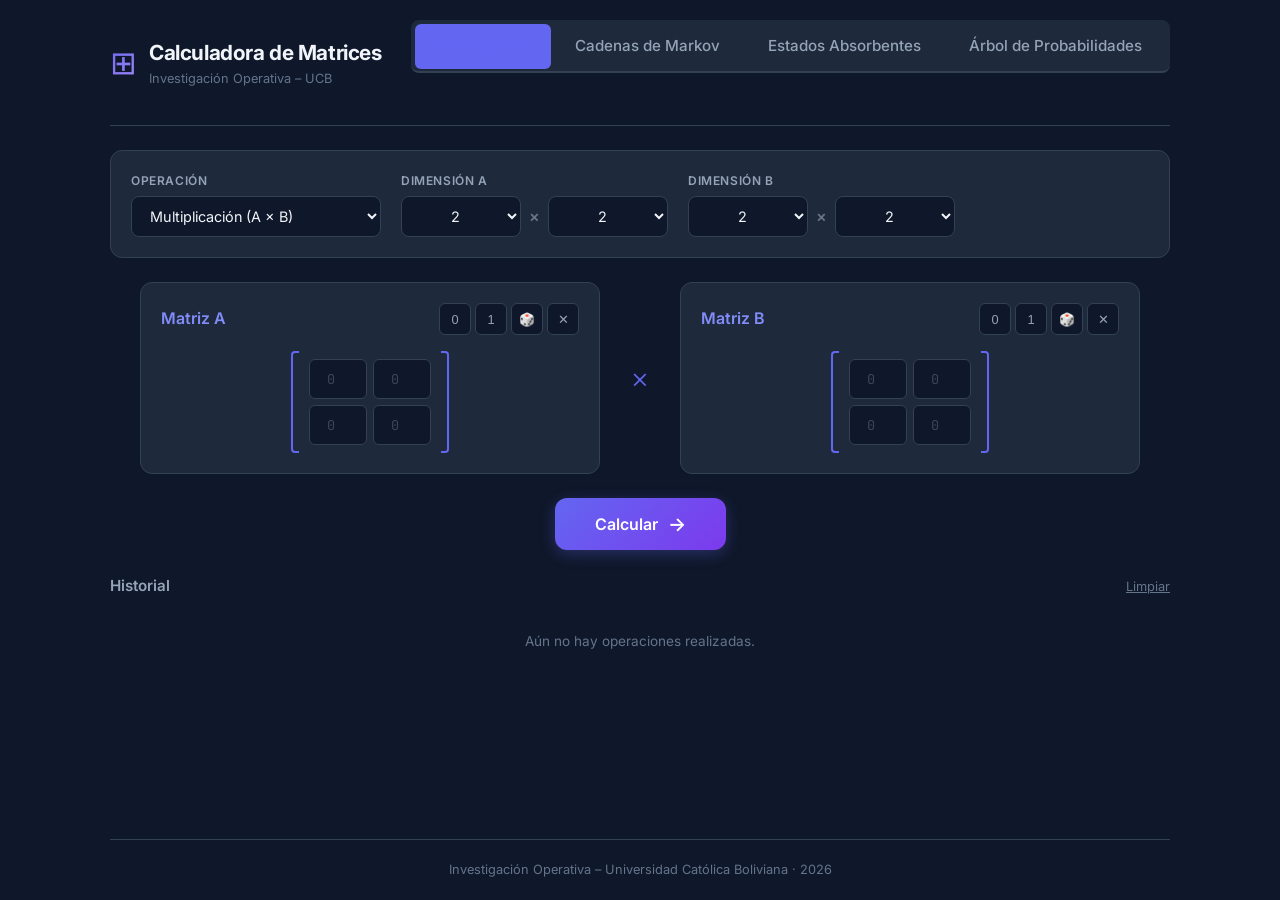
==== frontend/markov.html @ 58895362 "Add queue management and Markov chain visualization features" ====
<!DOCTYPE html>
<html lang="es">
<head>
    <meta charset="UTF-8">
    <meta name="viewport" content="width=device-width, initial-scale=1.0">
    <title>Calculadora de Matrices & Markov – Investigación Operativa</title>
    <link rel="stylesheet" href="css/styles.css">
    <link rel="preconnect" href="https://fonts.googleapis.com">
    <link href="https://fonts.googleapis.com/css2?family=Inter:wght@300;400;500;600;700&family=JetBrains+Mono:wght@400;500&display=swap" rel="stylesheet">
</head>
<body>
    <div class="app-container">
        <!-- Header -->
        <header class="app-header">
            <div class="header-content">
                <div class="logo">
                    <span class="logo-icon">⊞</span>
                    <div>
                        <h1>Calculadora de Matrices</h1>
                        <p class="subtitle">Investigación Operativa – UCB</p>
                    </div>
                </div>
                <nav class="nav-tabs">
                    <button class="nav-tab active" data-tab="calculator">Calculadora</button>
                    <button class="nav-tab" data-tab="markov">Cadenas de Markov</button>
                    <button class="nav-tab" data-tab="absorbing">Estados Absorbentes</button>
                    <button class="nav-tab" data-tab="tree">Árbol de Probabilidades</button>
                </nav>
            </div>
        </header>

        <main class="main-content">

            <!-- ═══════════ TAB 1: CALCULADORA DE MATRICES ═══════════ -->
            <div id="tab-calculator" class="tab-content active">

                <section class="config-panel">
                    <div class="config-row">
                        <div class="config-group">
                            <label for="operation-select">Operación</label>
                            <select id="operation-select">
                                <optgroup label="Dos matrices">
                                    <option value="add">Suma (A + B)</option>
                                    <option value="subtract">Resta (A − B)</option>
                                    <option value="multiply" selected>Multiplicación (A × B)</option>
                                </optgroup>
                                <optgroup label="Una matriz">
                                    <option value="transpose">Transpuesta (Aᵀ)</option>
                                    <option value="determinant">Determinante (det A)</option>
                                    <option value="inverse">Inversa (A⁻¹)</option>
                                    <option value="trace">Traza (tr A)</option>
                                    <option value="rank">Rango</option>
                                    <option value="rref">Forma Escalonada (RREF)</option>
                                    <option value="cofactor">Matriz de Cofactores</option>
                                    <option value="adjugate">Matriz Adjunta</option>
                                    <option value="eigenvalues">Valores Propios (2×2)</option>
                                </optgroup>
                                <optgroup label="Especiales">
                                    <option value="scalar_multiply">Escalar × Matriz (k·A)</option>
                                    <option value="power">Potencia (Aⁿ)</option>
                                    <option value="identity">Identidad (Iₙ)</option>
                                </optgroup>
                            </select>
                        </div>
                        <div class="config-group" id="dims-a-group">
                            <label>Dimensión A</label>
                            <div class="dim-inputs">
                                <select id="rows-a">
                                    <option value="2" selected>2</option><option value="3">3</option>
                                    <option value="4">4</option><option value="5">5</option>
                                </select>
                                <span class="dim-x">×</span>
                                <select id="cols-a">
                                    <option value="2" selected>2</option><option value="3">3</option>
                                    <option value="4">4</option><option value="5">5</option>
                                </select>
                            </div>
                        </div>
                        <div class="config-group" id="dims-b-group">
                            <label>Dimensión B</label>
                            <div class="dim-inputs">
                                <select id="rows-b">
                                    <option value="2" selected>2</option><option value="3">3</option>
                                    <option value="4">4</option><option value="5">5</option>
                                </select>
                                <span class="dim-x">×</span>
                                <select id="cols-b">
                                    <option value="2" selected>2</option><option value="3">3</option>
                                    <option value="4">4</option><option value="5">5</option>
                                </select>
                            </div>
                        </div>
                        <div class="config-group hidden" id="scalar-group">
                            <label for="scalar-input">Escalar (k)</label>
                            <input type="number" id="scalar-input" value="2" step="any">
                        </div>
                        <div class="config-group hidden" id="exponent-group">
                            <label for="exponent-input">Exponente (n)</label>
                            <input type="number" id="exponent-input" value="2" min="0" max="20" step="1">
                        </div>
                        <div class="config-group hidden" id="identity-group">
                            <label for="identity-size">Tamaño (n)</label>
                            <select id="identity-size">
                                <option value="2">2</option><option value="3" selected>3</option>
                                <option value="4">4</option><option value="5">5</option>
                            </select>
                        </div>
                    </div>
                </section>

                <section class="matrices-area">
                    <div class="matrices-row">
                        <div class="matrix-card" id="matrix-a-card">
                            <div class="matrix-header">
                                <h3>Matriz A</h3>
                                <div class="matrix-actions">
                                    <button class="btn-icon" title="Ceros" onclick="MatrixUI.fillZeros('a')">0</button>
                                    <button class="btn-icon" title="Unos" onclick="MatrixUI.fillOnes('a')">1</button>
                                    <button class="btn-icon" title="Aleatorio" onclick="MatrixUI.fillRandom('a')">🎲</button>
                                    <button class="btn-icon" title="Limpiar" onclick="MatrixUI.clear('a')">✕</button>
                                </div>
                            </div>
                            <div class="matrix-bracket">
                                <div class="bracket-left"></div>
                                <div class="matrix-grid" id="matrix-a-grid"></div>
                                <div class="bracket-right"></div>
                            </div>
                        </div>
                        <div class="operator-symbol" id="operator-symbol">×</div>
                        <div class="matrix-card" id="matrix-b-card">
                            <div class="matrix-header">
                                <h3>Matriz B</h3>
                                <div class="matrix-actions">
                                    <button class="btn-icon" title="Ceros" onclick="MatrixUI.fillZeros('b')">0</button>
                                    <button class="btn-icon" title="Unos" onclick="MatrixUI.fillOnes('b')">1</button>
                                    <button class="btn-icon" title="Aleatorio" onclick="MatrixUI.fillRandom('b')">🎲</button>
                                    <button class="btn-icon" title="Limpiar" onclick="MatrixUI.clear('b')">✕</button>
                                </div>
                            </div>
                            <div class="matrix-bracket">
                                <div class="bracket-left"></div>
                                <div class="matrix-grid" id="matrix-b-grid"></div>
                                <div class="bracket-right"></div>
                            </div>
                        </div>
                    </div>
                    <div class="calculate-row">
                        <button class="btn-calculate" id="btn-calculate" onclick="App.calculate()">
                            <span class="btn-text">Calcular</span>
                            <span class="btn-icon-arrow">→</span>
                        </button>
                    </div>
                </section>

                <section class="result-section hidden" id="result-section">
                    <div class="result-card">
                        <div class="result-header">
                            <h3 id="result-title">Resultado</h3>
                            <button class="btn-icon" title="Copiar" onclick="App.copyResult()">📋</button>
                        </div>
                        <div id="result-content"></div>
                    </div>
                </section>

                <section class="history-section">
                    <div class="history-header">
                        <h3>Historial</h3>
                        <button class="btn-link" onclick="App.clearHistory()">Limpiar</button>
                    </div>
                    <div id="history-list" class="history-list">
                        <p class="history-empty">Aún no hay operaciones realizadas.</p>
                    </div>
                </section>
            </div>

            <!-- ═══════════ TAB 2: CADENAS DE MARKOV ═══════════ -->
            <div id="tab-markov" class="tab-content">

                <!-- Configuración -->
                <section class="config-panel">
                    <div class="config-row">
                        <div class="config-group">
                            <label for="markov-size">Número de estados</label>
                            <select id="markov-size">
                                <option value="2" selected>2</option>
                                <option value="3">3</option>
                                <option value="4">4</option>
                                <option value="5">5</option>
                            </select>
                        </div>
                        <div class="config-group">
                            <label for="markov-steps">Pasos (n) para Chapman-Kolmogorov</label>
                            <input type="number" id="markov-steps" value="3" min="1" max="200" step="1">
                        </div>
                    </div>
                </section>

                <!-- Nombres de estados -->
                <section class="config-panel" style="margin-top:-12px">
                    <div class="config-row">
                        <div class="config-group" style="flex:1">
                            <label>Nombres de estados (opcional)</label>
                            <div id="markov-state-names" class="state-names-row"></div>
                        </div>
                    </div>
                </section>

                <!-- Matriz P y vector π(0) -->
                <section class="matrices-area">
                    <div class="matrices-row">
                        <div class="matrix-card">
                            <div class="matrix-header">
                                <h3>Matriz de Transición P</h3>
                                <div class="matrix-actions">
                                    <button class="btn-icon" title="Cargar ejemplo" onclick="MarkovApp.loadExample()">📖</button>
                                    <button class="btn-icon" title="Limpiar" onclick="MatrixUI.clear('p')">✕</button>
                                </div>
                            </div>
                            <p class="matrix-hint">Cada fila debe sumar 1.0</p>
                            <div class="matrix-bracket">
                                <div class="bracket-left"></div>
                                <div class="matrix-grid" id="matrix-p-grid"></div>
                                <div class="bracket-right"></div>
                            </div>
                            <div id="markov-row-sums" class="row-sums"></div>
                        </div>

                        <div class="matrix-card markov-pi-card">
                            <div class="matrix-header">
                                <h3>Vector inicial π(0)</h3>
                                <div class="matrix-actions">
                                    <button class="btn-icon" title="Limpiar" onclick="MarkovApp.clearPi0()">✕</button>
                                </div>
                            </div>
                            <p class="matrix-hint">Puede ser distribución (suma=1) o cantidades (ej: 200,100,50)</p>
                            <div id="markov-pi0-grid" class="markov-pi0-grid"></div>
                        </div>
                    </div>

                    <!-- Botones de acción -->
                    <div class="markov-actions">
                        <button class="btn-calculate btn-markov" id="btn-markov-full" onclick="MarkovApp.runFullAnalysis()">
                            <span class="btn-text">Análisis Completo</span>
                            <span class="btn-icon-arrow">→</span>
                        </button>
                        <div class="markov-individual-btns">
                            <button class="btn-secondary" onclick="MarkovApp.run('chapman_kolmogorov')">
                                Chapman-Kolmogorov π(n)
                            </button>
                            <button class="btn-secondary" onclick="MarkovApp.run('steady_state')">
                                Estado Estacionario π
                            </button>
                            <button class="btn-secondary" onclick="MarkovApp.run('mean_first_passage')">
                                Primer Pasaje M
                            </button>
                        </div>
                    </div>
                </section>

                <!-- Resultados Markov -->
                <section class="result-section hidden" id="markov-result-section">
                    <div id="markov-results-container"></div>
                </section>
            </div>

            <!-- ═══════════ TAB 3: CADENAS ABSORBENTES ═══════════ -->
            <div id="tab-absorbing" class="tab-content">

                <!-- Configuración -->
                <section class="config-panel">
                    <div class="config-row">
                        <div class="config-group">
                            <label for="abs-size">Número de estados</label>
                            <select id="abs-size">
                                <option value="3" selected>3</option>
                                <option value="4">4</option>
                                <option value="5">5</option>
                                <option value="6">6</option>
                                <option value="7">7</option>
                            </select>
                        </div>
                    </div>
                </section>

                <!-- Nombres de estados -->
                <section class="config-panel" style="margin-top:-12px">
                    <div class="config-row">
                        <div class="config-group" style="flex:1">
                            <label>Nombres de estados (opcional)</label>
                            <div id="abs-state-names" class="state-names-row"></div>
                        </div>
                    </div>
                </section>

                <!-- Casillas para marcar estados absorbentes -->
                <section class="config-panel" style="margin-top:-12px">
                    <div class="config-row">
                        <div class="config-group" style="flex:1">
                            <label>Marcar estados absorbentes <span style="color:var(--text-muted);font-weight:400">(auto-detectados si P[i][i]=1)</span></label>
                            <div id="abs-checkboxes" class="abs-checkboxes-row"></div>
                        </div>
                    </div>
                </section>

                <!-- Matriz P -->
                <section class="matrices-area">
                    <div class="matrices-row">
                        <div class="matrix-card">
                            <div class="matrix-header">
                                <h3>Matriz de Transición P</h3>
                                <div class="matrix-actions">
                                    <button class="btn-icon" title="Cargar ejemplo" onclick="AbsorbingApp.loadExample()">📖</button>
                                    <button class="btn-icon" title="Limpiar" onclick="MatrixUI.clear('abs')">✕</button>
                                </div>
                            </div>
                            <p class="matrix-hint">Cada fila debe sumar 1. Los estados absorbentes tienen P[i][i]=1</p>
                            <div class="matrix-bracket">
                                <div class="bracket-left"></div>
                                <div class="matrix-grid" id="matrix-abs-grid"></div>
                                <div class="bracket-right"></div>
                            </div>
                            <div id="abs-row-sums" class="row-sums"></div>
                        </div>
                    </div>

                    <!-- Vector b opcional -->
                    <div class="matrices-row" style="margin-top:1rem">
                        <div class="matrix-card markov-pi-card">
                            <div class="matrix-header">
                                <h3>Vector b (distribución sobre transitorios) <span style="color:var(--text-muted);font-weight:400">— opcional</span></h3>
                                <div class="matrix-actions">
                                    <button class="btn-icon" title="Limpiar" onclick="AbsorbingApp.clearVectorB()">✕</button>
                                </div>
                            </div>
                            <p class="matrix-hint">Cantidad inicial en cada estado transitorio. Dejar vacío si no aplica.</p>
                            <div id="abs-vector-b" class="markov-pi0-grid"></div>
                        </div>
                    </div>

                    <!-- Botones de acción -->
                    <div class="markov-actions">
                        <button class="btn-calculate btn-markov" id="btn-abs-analyze" onclick="AbsorbingApp.runAnalysis()">
                            <span class="btn-text">Analizar Cadena Absorbente</span>
                            <span class="btn-icon-arrow">→</span>
                        </button>
                    </div>
                </section>

                <!-- Resultados Absorbente -->
                <section class="result-section hidden" id="abs-result-section">
                    <div id="abs-results-container"></div>
                </section>
            </div>

            <!-- ═══════════ TAB 4: ÁRBOL DE PROBABILIDADES ═══════════ -->
            <div id="tab-tree" class="tab-content">

                <!-- Configuración -->
                <section class="config-panel">
                    <div class="config-row">
                        <div class="config-group">
                            <label for="tree-size">Número de estados</label>
                            <select id="tree-size">
                                <option value="2" selected>2</option>
                                <option value="3">3</option>
                                <option value="4">4</option>
                                <option value="5">5</option>
                            </select>
                        </div>
                        <div class="config-group">
                            <label for="tree-initial">Estado inicial</label>
                            <select id="tree-initial">
                                <option value="0">Estado 1</option>
                            </select>
                        </div>
                        <div class="config-group">
                            <label for="tree-steps">Pasos (niveles)</label>
                            <select id="tree-steps">
                                <option value="1">1</option>
                                <option value="2">2</option>
                                <option value="3" selected>3</option>
                                <option value="4">4</option>
                                <option value="5">5</option>
                            </select>
                        </div>
                        <div class="config-group">
                            <label for="tree-prune">Umbral de poda</label>
                            <input type="number" id="tree-prune" value="0.01" min="0" max="0.5" step="0.01"
                                   title="Ramas con probabilidad acumulada menor a este valor se eliminan">
                        </div>
                    </div>
                </section>

                <!-- Nombres de estados -->
                <section class="config-panel" style="margin-top:-12px">
                    <div class="config-row">
                        <div class="config-group" style="flex:1">
                            <label>Nombres de estados (opcional)</label>
                            <div id="tree-state-names" class="state-names-row"></div>
                        </div>
                    </div>
                </section>

                <!-- Matriz P -->
                <section class="matrices-area">
                    <div class="matrices-row">
                        <div class="matrix-card">
                            <div class="matrix-header">
                                <h3>Matriz de Transición P</h3>
                                <div class="matrix-actions">
                                    <button class="btn-icon" title="Cargar ejemplo" onclick="TreeApp.loadExample()">📖</button>
                                    <button class="btn-icon" title="Limpiar" onclick="MatrixUI.clear('tree')">✕</button>
                                </div>
                            </div>
                            <p class="matrix-hint">Cada fila debe sumar 1.0</p>
                            <div class="matrix-bracket">
                                <div class="bracket-left"></div>
                                <div class="matrix-grid" id="matrix-tree-grid"></div>
                                <div class="bracket-right"></div>
                            </div>
                            <div id="tree-row-sums" class="row-sums"></div>
                        </div>
                    </div>

                    <!-- Botones de acción -->
                    <div class="markov-actions">
                        <button class="btn-calculate btn-markov" id="btn-tree-generate" onclick="TreeApp.generate()">
                            <span class="btn-text">Generar Árbol</span>
                            <span class="btn-icon-arrow">🌳</span>
                        </button>
                    </div>
                </section>

                <!-- Resultado: Árbol SVG -->
                <section class="result-section hidden" id="tree-result-section">
                    <div class="result-card tree-result-card">
                        <div class="result-header">
                            <h3 id="tree-result-title">Árbol de Probabilidades</h3>
                            <div class="tree-controls">
                                <button class="btn-icon" title="Zoom +" onclick="TreeApp.zoomIn()">🔍+</button>
                                <button class="btn-icon" title="Zoom −" onclick="TreeApp.zoomOut()">🔍−</button>
                                <button class="btn-icon" title="Ajustar" onclick="TreeApp.fitToView()">⊡</button>
                            </div>
                        </div>
                        <div class="tree-info" id="tree-info"></div>
                        <div class="tree-svg-wrapper" id="tree-svg-wrapper">
                            <svg id="tree-svg" xmlns="http://www.w3.org/2000/svg"></svg>
                        </div>
                    </div>
                    <!-- Tabla resumen de probabilidades por paso -->
                    <div class="result-card" id="tree-summary-card" style="margin-top:1rem"></div>
                </section>
            </div>

        </main>

        <footer class="app-footer">
            <p>Investigación Operativa – Universidad Católica Boliviana · 2026</p>
        </footer>
    </div>

    <script src="js/matrix.js"></script>
    <script src="js/app.js"></script>
    <script src="js/markov.js"></script>
    <script src="js/absorbing.js"></script>
    <script src="js/tree.js"></script>
</body>
</html>
---- frontend/css/styles.css ----
/* ══════════════════════════════════════════════════════════════
   Calculadora de Matrices – Estilos
   Investigación Operativa – UCB
   ══════════════════════════════════════════════════════════════ */

:root {
    --bg-primary: #0f172a;
    --bg-secondary: #1e293b;
    --bg-card: #1e293b;
    --bg-input: #0f172a;
    --border: #334155;
    --border-focus: #6366f1;
    --text-primary: #f1f5f9;
    --text-secondary: #94a3b8;
    --text-muted: #64748b;
    --accent: #6366f1;
    --accent-hover: #818cf8;
    --accent-glow: rgba(99, 102, 241, 0.3);
    --success: #22c55e;
    --error: #ef4444;
    --warning: #f59e0b;
    --radius: 12px;
    --radius-sm: 8px;
    --shadow: 0 4px 6px -1px rgba(0, 0, 0, 0.3);
    --font-main: 'Inter', -apple-system, sans-serif;
    --font-mono: 'JetBrains Mono', 'Fira Code', monospace;
}

* {
    margin: 0;
    padding: 0;
    box-sizing: border-box;
}

body {
    font-family: var(--font-main);
    background: var(--bg-primary);
    color: var(--text-primary);
    min-height: 100vh;
    line-height: 1.6;
}

/* ── App Container ── */
.app-container {
    max-width: 1100px;
    margin: 0 auto;
    padding: 0 20px;
    min-height: 100vh;
    display: flex;
    flex-direction: column;
}

/* ── Header ── */
.app-header {
    padding: 20px 0;
    border-bottom: 1px solid var(--border);
    margin-bottom: 24px;
}

.header-content {
    display: flex;
    align-items: center;
    justify-content: space-between;
    flex-wrap: wrap;
    gap: 16px;
}

.logo {
    display: flex;
    align-items: center;
    gap: 12px;
}

.logo-icon {
    font-size: 2rem;
    background: linear-gradient(135deg, var(--accent), #a78bfa);
    -webkit-background-clip: text;
    -webkit-text-fill-color: transparent;
    background-clip: text;
}

.logo h1 {
    font-size: 1.3rem;
    font-weight: 700;
    letter-spacing: -0.02em;
}

.logo .subtitle {
    font-size: 0.8rem;
    color: var(--text-muted);
    font-weight: 400;
}

.nav-tabs {
    display: flex;
    gap: 4px;
    background: var(--bg-secondary);
    border-radius: var(--radius-sm);
    padding: 4px;
}

.nav-tab {
    padding: 8px 20px;
    border: none;
    background: transparent;
    color: var(--text-secondary);
    font-family: var(--font-main);
    font-size: 0.85rem;
    font-weight: 500;
    border-radius: 6px;
    cursor: pointer;
    transition: all 0.2s;
}

.nav-tab.active {
    background: var(--accent);
    color: white;
}

.nav-tab:disabled {
    opacity: 0.4;
    cursor: not-allowed;
}

/* ── Config Panel ── */
.config-panel {
    background: var(--bg-card);
    border: 1px solid var(--border);
    border-radius: var(--radius);
    padding: 20px;
    margin-bottom: 24px;
}

.config-row {
    display: flex;
    align-items: flex-end;
    gap: 20px;
    flex-wrap: wrap;
}

.config-group {
    display: flex;
    flex-direction: column;
    gap: 6px;
}

.config-group label {
    font-size: 0.75rem;
    font-weight: 600;
    color: var(--text-secondary);
    text-transform: uppercase;
    letter-spacing: 0.05em;
}

.config-group select,
.config-group input {
    padding: 10px 14px;
    background: var(--bg-input);
    border: 1px solid var(--border);
    border-radius: var(--radius-sm);
    color: var(--text-primary);
    font-family: var(--font-main);
    font-size: 0.9rem;
    outline: none;
    transition: border-color 0.2s;
    min-width: 120px;
}

.config-group select:focus,
.config-group input:focus {
    border-color: var(--border-focus);
    box-shadow: 0 0 0 3px var(--accent-glow);
}

#operation-select {
    min-width: 250px;
}

.dim-inputs {
    display: flex;
    align-items: center;
    gap: 8px;
}

.dim-inputs select {
    min-width: 60px;
    text-align: center;
}

.dim-x {
    color: var(--text-muted);
    font-weight: 600;
}

.hidden {
    display: none !important;
}

/* ── Matrices Area ── */
.matrices-area {
    margin-bottom: 24px;
}

.matrices-row {
    display: flex;
    align-items: center;
    justify-content: center;
    gap: 20px;
    flex-wrap: wrap;
}

.matrix-card {
    background: var(--bg-card);
    border: 1px solid var(--border);
    border-radius: var(--radius);
    padding: 20px;
    flex: 1;
    min-width: 280px;
    max-width: 460px;
}

.matrix-header {
    display: flex;
    align-items: center;
    justify-content: space-between;
    margin-bottom: 16px;
}

.matrix-header h3 {
    font-size: 1rem;
    font-weight: 600;
    color: var(--accent-hover);
}

.matrix-actions {
    display: flex;
    gap: 4px;
}

.btn-icon {
    width: 32px;
    height: 32px;
    display: flex;
    align-items: center;
    justify-content: center;
    border: 1px solid var(--border);
    background: var(--bg-input);
    color: var(--text-secondary);
    border-radius: 6px;
    cursor: pointer;
    font-size: 0.8rem;
    transition: all 0.2s;
}

.btn-icon:hover {
    border-color: var(--accent);
    color: var(--text-primary);
    background: var(--bg-secondary);
}

/* ── Matrix Brackets ── */
.matrix-bracket {
    display: flex;
    align-items: stretch;
    gap: 6px;
    justify-content: center;
}

.bracket-left,
.bracket-right {
    width: 8px;
    min-height: 40px;
    border: 2px solid var(--accent);
    border-radius: 4px;
}

.bracket-left {
    border-right: none;
    border-radius: 4px 0 0 4px;
}

.bracket-right {
    border-left: none;
    border-radius: 0 4px 4px 0;
}

/* ── Matrix Grid ── */
.matrix-grid {
    display: inline-grid;
    gap: 6px;
    padding: 8px 4px;
}

.matrix-grid input {
    width: 64px;
    height: 40px;
    text-align: center;
    border: 1px solid var(--border);
    background: var(--bg-input);
    color: var(--text-primary);
    font-family: var(--font-mono);
    font-size: 0.9rem;
    border-radius: 6px;
    outline: none;
    transition: all 0.2s;
}

.matrix-grid input:focus {
    border-color: var(--border-focus);
    box-shadow: 0 0 0 3px var(--accent-glow);
}

.matrix-grid input::placeholder {
    color: var(--text-muted);
    opacity: 0.5;
}

/* ── Operator Symbol ── */
.operator-symbol {
    font-size: 1.8rem;
    font-weight: 300;
    color: var(--accent);
    min-width: 40px;
    text-align: center;
    flex-shrink: 0;
}

/* ── Calculate Button ── */
.calculate-row {
    display: flex;
    justify-content: center;
    margin-top: 24px;
}

.btn-calculate {
    display: flex;
    align-items: center;
    gap: 10px;
    padding: 14px 40px;
    background: linear-gradient(135deg, var(--accent), #7c3aed);
    color: white;
    border: none;
    border-radius: var(--radius);
    font-family: var(--font-main);
    font-size: 1rem;
    font-weight: 600;
    cursor: pointer;
    transition: all 0.3s;
    box-shadow: 0 4px 15px var(--accent-glow);
}

.btn-calculate:hover {
    transform: translateY(-2px);
    box-shadow: 0 6px 20px var(--accent-glow);
}

.btn-calculate:active {
    transform: translateY(0);
}

.btn-calculate .btn-icon-arrow {
    font-size: 1.2rem;
    transition: transform 0.2s;
}

.btn-calculate:hover .btn-icon-arrow {
    transform: translateX(4px);
}

/* ── Result Section ── */
.result-section {
    margin-bottom: 24px;
    animation: slideIn 0.3s ease-out;
}

@keyframes slideIn {
    from {
        opacity: 0;
        transform: translateY(-10px);
    }
    to {
        opacity: 1;
        transform: translateY(0);
    }
}

.result-card {
    background: var(--bg-card);
    border: 1px solid var(--success);
    border-radius: var(--radius);
    padding: 20px;
    box-shadow: 0 0 20px rgba(34, 197, 94, 0.1);
}

.result-card.error {
    border-color: var(--error);
    box-shadow: 0 0 20px rgba(239, 68, 68, 0.1);
}

.result-header {
    display: flex;
    align-items: center;
    justify-content: space-between;
    margin-bottom: 16px;
}

.result-header h3 {
    font-size: 1rem;
    font-weight: 600;
    color: var(--success);
}

.result-card.error .result-header h3 {
    color: var(--error);
}

/* ── Result Matrix Display ── */
.result-matrix {
    display: flex;
    align-items: stretch;
    gap: 6px;
    justify-content: center;
}

.result-grid {
    display: inline-grid;
    gap: 4px;
    padding: 8px 4px;
}

.result-grid .cell {
    width: 72px;
    height: 38px;
    display: flex;
    align-items: center;
    justify-content: center;
    font-family: var(--font-mono);
    font-size: 0.9rem;
    color: var(--text-primary);
    background: var(--bg-input);
    border-radius: 6px;
    border: 1px solid var(--border);
}

.result-scalar {
    text-align: center;
    font-family: var(--font-mono);
    font-size: 2rem;
    font-weight: 600;
    color: var(--accent-hover);
    padding: 20px;
}

.result-eigenvalues {
    text-align: center;
    font-family: var(--font-mono);
    font-size: 1.1rem;
    color: var(--text-primary);
    padding: 12px;
    line-height: 2;
}

.result-eigenvalues .eigen-label {
    color: var(--text-muted);
    font-size: 0.85rem;
}

/* ── Error Message ── */
.error-message {
    text-align: center;
    color: var(--error);
    font-size: 0.95rem;
    padding: 12px;
}

/* ── History ── */
.history-section {
    margin-bottom: 40px;
}

.history-header {
    display: flex;
    align-items: center;
    justify-content: space-between;
    margin-bottom: 12px;
}

.history-header h3 {
    font-size: 0.95rem;
    font-weight: 600;
    color: var(--text-secondary);
}

.btn-link {
    background: none;
    border: none;
    color: var(--text-muted);
    font-family: var(--font-main);
    font-size: 0.8rem;
    cursor: pointer;
    text-decoration: underline;
    transition: color 0.2s;
}

.btn-link:hover {
    color: var(--accent);
}

.history-list {
    display: flex;
    flex-direction: column;
    gap: 8px;
}

.history-empty {
    text-align: center;
    color: var(--text-muted);
    font-size: 0.85rem;
    padding: 20px;
}

.history-item {
    display: flex;
    align-items: center;
    justify-content: space-between;
    padding: 12px 16px;
    background: var(--bg-card);
    border: 1px solid var(--border);
    border-radius: var(--radius-sm);
    font-size: 0.85rem;
    cursor: pointer;
    transition: all 0.2s;
}

.history-item:hover {
    border-color: var(--accent);
    background: rgba(99, 102, 241, 0.05);
}

.history-op {
    font-weight: 600;
    color: var(--accent-hover);
    min-width: 160px;
}

.history-dims {
    color: var(--text-muted);
    font-family: var(--font-mono);
    font-size: 0.8rem;
}

.history-time {
    color: var(--text-muted);
    font-size: 0.75rem;
}

/* ── Footer ── */
.app-footer {
    margin-top: auto;
    padding: 20px 0;
    border-top: 1px solid var(--border);
    text-align: center;
}

.app-footer p {
    font-size: 0.8rem;
    color: var(--text-muted);
}

/* ── Responsive ── */
@media (max-width: 768px) {
    .header-content {
        flex-direction: column;
        align-items: flex-start;
    }

    .config-row {
        flex-direction: column;
    }

    .config-group select,
    .config-group input,
    #operation-select {
        min-width: 100%;
    }

    .matrices-row {
        flex-direction: column;
    }

    .matrix-card {
        max-width: 100%;
    }

    .operator-symbol {
        transform: rotate(90deg);
    }

    .matrix-grid input {
        width: 52px;
        height: 36px;
        font-size: 0.8rem;
    }

    .result-grid .cell {
        width: 60px;
        height: 34px;
        font-size: 0.8rem;
    }
}

/* ── Loading state ── */
.btn-calculate.loading {
    pointer-events: none;
    opacity: 0.7;
}

.btn-calculate.loading .btn-text::after {
    content: '...';
    animation: dots 1s steps(3) infinite;
}

@keyframes dots {
    0% { content: '.'; }
    33% { content: '..'; }
    66% { content: '...'; }
}

/* ── Toast / Notification ── */
.toast {
    position: fixed;
    bottom: 24px;
    right: 24px;
    padding: 12px 20px;
    background: var(--bg-card);
    border: 1px solid var(--success);
    border-radius: var(--radius-sm);
    color: var(--text-primary);
    font-size: 0.85rem;
    box-shadow: var(--shadow);
    z-index: 1000;
    animation: toastIn 0.3s ease-out;
}

.toast.error {
    border-color: var(--error);
}

@keyframes toastIn {
    from {
        opacity: 0;
        transform: translateY(20px);
    }
    to {
        opacity: 1;
        transform: translateY(0);
    }
}

/* ══════════════════════════════════════════════════════════════
   Cadenas de Markov – Estilos
   ══════════════════════════════════════════════════════════════ */

/* ── Navegación por tabs ── */
.nav-tabs {
    display: flex;
    gap: 0;
    border-bottom: 2px solid var(--border);
    margin-bottom: 2rem;
}

.nav-tab {
    padding: 0.75rem 1.5rem;
    background: transparent;
    border: none;
    color: var(--text-secondary);
    font-family: 'Inter', sans-serif;
    font-size: 0.95rem;
    font-weight: 500;
    cursor: pointer;
    border-bottom: 2px solid transparent;
    margin-bottom: -2px;
    transition: all 0.2s;
}

.nav-tab:hover {
    color: var(--text-primary);
    background: rgba(99, 102, 241, 0.05);
}

.nav-tab.active {
    color: var(--accent);
    border-bottom-color: var(--accent);
}

/* ── Tab content ── */
.tab-content {
    display: none;
}

.tab-content.active {
    display: block;
    animation: fadeIn 0.3s ease-out;
}

@keyframes fadeIn {
    from { opacity: 0; transform: translateY(8px); }
    to   { opacity: 1; transform: translateY(0); }
}

/* ── Markov panels ── */
.markov-section {
    display: flex;
    flex-direction: column;
    gap: 1.5rem;
}

.markov-pi-card {
    background: var(--bg-card);
    border: 1px solid var(--border);
    border-radius: 12px;
    padding: 1.5rem;
}

.markov-pi-card h3 {
    color: var(--text-primary);
    font-size: 1rem;
    margin-bottom: 1rem;
    display: flex;
    align-items: center;
    gap: 0.5rem;
}

/* ── Config panel Markov ── */
.markov-config {
    display: flex;
    flex-wrap: wrap;
    gap: 1rem;
    align-items: flex-end;
    margin-bottom: 1rem;
}

.markov-config .config-group label {
    font-size: 0.8rem;
    color: var(--text-secondary);
    margin-bottom: 0.25rem;
    display: block;
}

.markov-config .config-group select,
.markov-config .config-group input {
    background: var(--bg-input);
    border: 1px solid var(--border);
    border-radius: 8px;
    color: var(--text-primary);
    font-family: 'JetBrains Mono', monospace;
    font-size: 0.9rem;
    padding: 0.5rem 0.75rem;
    width: 100px;
}

/* ── State names row ── */
.state-names-row {
    display: flex;
    flex-wrap: wrap;
    gap: 0.5rem;
    margin-bottom: 1rem;
}

.state-name-input {
    background: var(--bg-input);
    border: 1px solid var(--border);
    border-radius: 6px;
    color: var(--accent);
    font-family: 'Inter', sans-serif;
    font-size: 0.8rem;
    padding: 0.35rem 0.5rem;
    width: 90px;
    text-align: center;
    transition: border-color 0.2s;
}

.state-name-input:focus {
    border-color: var(--accent);
    outline: none;
}

/* ── Transition matrix (reuse grid styles) ── */

/* ── Initial probability vector π(0) ── */
.markov-pi0-grid {
    display: flex;
    flex-wrap: wrap;
    gap: 0.5rem;
    align-items: center;
}

.pi0-entry {
    display: flex;
    flex-direction: column;
    align-items: center;
    gap: 0.25rem;
}

.pi0-label {
    font-size: 0.7rem;
    color: var(--text-muted);
    font-family: 'JetBrains Mono', monospace;
}

.pi0-entry input {
    width: 64px;
    background: var(--bg-input);
    border: 1px solid var(--border);
    border-radius: 6px;
    color: var(--text-primary);
    font-family: 'JetBrains Mono', monospace;
    font-size: 0.85rem;
    padding: 0.4rem;
    text-align: center;
}

.pi0-entry input:focus {
    border-color: var(--accent);
    outline: none;
    box-shadow: 0 0 0 3px rgba(99, 102, 241, 0.15);
}

/* ── Row sums validation ── */
.row-sums {
    margin-top: 0.75rem;
}

.row-sums-grid {
    display: flex;
    flex-wrap: wrap;
    gap: 0.4rem;
}

.row-sum {
    font-family: 'JetBrains Mono', monospace;
    font-size: 0.75rem;
    padding: 0.25rem 0.6rem;
    border-radius: 6px;
    background: rgba(239, 68, 68, 0.1);
    color: var(--error);
    border: 1px solid rgba(239, 68, 68, 0.3);
    transition: all 0.2s;
}

.row-sum.valid {
    background: rgba(16, 185, 129, 0.1);
    color: var(--success);
    border-color: rgba(16, 185, 129, 0.3);
}

.row-sum.invalid {
    background: rgba(239, 68, 68, 0.1);
    color: var(--error);
    border-color: rgba(239, 68, 68, 0.3);
}

/* ── Markov action buttons ── */
.markov-actions {
    display: flex;
    flex-wrap: wrap;
    gap: 0.75rem;
    align-items: center;
}

.btn-markov {
    padding: 0.65rem 1.25rem;
    border: none;
    border-radius: 8px;
    font-family: 'Inter', sans-serif;
    font-size: 0.85rem;
    font-weight: 600;
    cursor: pointer;
    transition: all 0.2s;
    display: flex;
    align-items: center;
    gap: 0.4rem;
}

.btn-markov.primary {
    background: linear-gradient(135deg, var(--accent), var(--accent-hover));
    color: white;
    box-shadow: 0 2px 8px rgba(99, 102, 241, 0.3);
}

.btn-markov.primary:hover {
    transform: translateY(-1px);
    box-shadow: 0 4px 12px rgba(99, 102, 241, 0.4);
}

.btn-secondary {
    padding: 0.55rem 1rem;
    border: 1px solid var(--border);
    border-radius: 8px;
    background: var(--bg-secondary);
    color: var(--text-secondary);
    font-family: 'Inter', sans-serif;
    font-size: 0.8rem;
    font-weight: 500;
    cursor: pointer;
    transition: all 0.2s;
}

.btn-secondary:hover {
    border-color: var(--accent);
    color: var(--text-primary);
    background: rgba(99, 102, 241, 0.08);
}

.markov-individual-btns {
    display: flex;
    flex-wrap: wrap;
    gap: 0.5rem;
}

/* ── Markov result cards ── */
.markov-result-card {
    background: var(--bg-card);
    border: 1px solid var(--border);
    border-radius: 12px;
    padding: 1.5rem;
    animation: fadeIn 0.3s ease-out;
}

.markov-result-card h3 {
    color: var(--accent);
    font-size: 1.05rem;
    margin-bottom: 1rem;
    padding-bottom: 0.5rem;
    border-bottom: 1px solid var(--border);
}

.markov-subsection {
    margin-bottom: 1.5rem;
    padding-bottom: 1rem;
    border-bottom: 1px solid rgba(51, 65, 85, 0.5);
}

.markov-subsection:last-child {
    margin-bottom: 0;
    padding-bottom: 0;
    border-bottom: none;
}

.markov-subsection h4 {
    color: var(--text-primary);
    font-size: 0.95rem;
    margin-bottom: 0.75rem;
    display: flex;
    align-items: center;
    gap: 0.4rem;
}

/* ── Probability vector display ── */
.prob-vector {
    display: flex;
    flex-wrap: wrap;
    gap: 0.6rem;
    margin: 0.75rem 0;
}

.prob-item {
    flex: 1;
    min-width: 120px;
    max-width: 200px;
    background: var(--bg-input);
    border: 1px solid var(--border);
    border-radius: 8px;
    padding: 0.6rem 0.75rem;
    display: flex;
    flex-direction: column;
    gap: 0.3rem;
}

.prob-name {
    font-size: 0.75rem;
    color: var(--text-muted);
    font-weight: 600;
    text-transform: uppercase;
    letter-spacing: 0.5px;
}

.prob-value {
    font-family: 'JetBrains Mono', monospace;
    font-size: 0.95rem;
    color: var(--text-primary);
    font-weight: 600;
}

.prob-pct {
    font-family: 'JetBrains Mono', monospace;
    font-size: 0.7rem;
    color: var(--accent);
}

.prob-bar-bg {
    height: 4px;
    background: var(--border);
    border-radius: 2px;
    overflow: hidden;
    margin-top: 0.2rem;
}

.prob-bar {
    height: 100%;
    background: linear-gradient(90deg, var(--accent), #818cf8);
    border-radius: 2px;
    transition: width 0.5s ease-out;
}

/* ── Labeled matrix (with state headers) ── */
.labeled-matrix-wrapper {
    overflow-x: auto;
    margin: 0.75rem 0;
}

.labeled-matrix {
    border-collapse: collapse;
    font-family: 'JetBrains Mono', monospace;
    font-size: 0.8rem;
}

.labeled-matrix th,
.labeled-matrix td {
    padding: 0.45rem 0.65rem;
    text-align: center;
    border: 1px solid var(--border);
}

.labeled-matrix th {
    background: rgba(99, 102, 241, 0.1);
    color: var(--accent);
    font-weight: 600;
    font-size: 0.75rem;
    white-space: nowrap;
}

.labeled-matrix td {
    color: var(--text-primary);
    background: var(--bg-input);
}

.labeled-matrix .corner-cell {
    background: transparent;
    border-color: transparent;
}

/* ── Equations display ── */
.equations-block {
    background: var(--bg-input);
    border: 1px solid var(--border);
    border-radius: 8px;
    padding: 1rem;
    margin: 0.75rem 0;
    font-family: 'JetBrains Mono', monospace;
    font-size: 0.8rem;
    line-height: 1.8;
}

.equation {
    color: var(--text-primary);
    padding: 0.15rem 0;
}

.equation:nth-child(odd) {
    color: var(--text-secondary);
}

/* ── Classification & badges ── */
.classification-info {
    display: flex;
    flex-wrap: wrap;
    gap: 0.5rem;
    margin: 0.5rem 0;
}

.badge {
    padding: 0.3rem 0.75rem;
    border-radius: 20px;
    font-size: 0.75rem;
    font-weight: 600;
    font-family: 'Inter', sans-serif;
}

.badge-ok {
    background: rgba(16, 185, 129, 0.15);
    color: var(--success);
    border: 1px solid rgba(16, 185, 129, 0.3);
}

.badge-warn {
    background: rgba(245, 158, 11, 0.15);
    color: var(--warning);
    border: 1px solid rgba(245, 158, 11, 0.3);
}

/* ── Formula notes ── */
.formula-note {
    background: rgba(99, 102, 241, 0.06);
    border-left: 3px solid var(--accent);
    border-radius: 0 8px 8px 0;
    padding: 0.6rem 1rem;
    margin: 0.75rem 0;
    font-size: 0.8rem;
    color: var(--text-secondary);
    line-height: 1.5;
}

.formula-note code {
    font-family: 'JetBrains Mono', monospace;
    background: rgba(99, 102, 241, 0.1);
    padding: 0.1rem 0.3rem;
    border-radius: 3px;
    font-size: 0.78rem;
    color: var(--accent);
}

/* ── Interpretation block ── */
.markov-interpretation {
    background: rgba(16, 185, 129, 0.05);
    border: 1px solid rgba(16, 185, 129, 0.2);
    border-radius: 8px;
    padding: 1rem;
    margin-top: 0.75rem;
    font-size: 0.82rem;
    line-height: 1.6;
    color: var(--text-secondary);
}

.markov-interpretation strong {
    color: var(--text-primary);
}

/* ── Matrix hint text ── */
.matrix-hint {
    font-size: 0.75rem;
    color: var(--text-muted);
    margin-top: 0.5rem;
    font-style: italic;
}

/* ── Example button ── */
.btn-example {
    padding: 0.4rem 0.8rem;
    border: 1px dashed var(--border);
    border-radius: 6px;
    background: transparent;
    color: var(--text-muted);
    font-size: 0.75rem;
    cursor: pointer;
    transition: all 0.2s;
}

.btn-example:hover {
    border-color: var(--accent);
    color: var(--accent);
    background: rgba(99, 102, 241, 0.05);
}

/* ── Responsive Markov ── */
@media (max-width: 640px) {
    .markov-actions {
        flex-direction: column;
    }

    .prob-item {
        min-width: 100%;
    }

    .labeled-matrix {
        font-size: 0.7rem;
    }

    .nav-tab {
        padding: 0.6rem 1rem;
        font-size: 0.85rem;
    }
}

/* ══════════════════════════════════════════════════════════════
   Cadenas Absorbentes – Estilos adicionales
   ══════════════════════════════════════════════════════════════ */

/* ── Checkboxes para marcar estados absorbentes ── */
.abs-checkboxes-row {
    display: flex;
    flex-wrap: wrap;
    gap: 0.6rem;
}

.abs-checkbox-label {
    display: flex;
    align-items: center;
    gap: 0.35rem;
    padding: 0.35rem 0.7rem;
    border: 1px solid var(--border);
    border-radius: 6px;
    background: var(--bg-input);
    color: var(--text-secondary);
    font-family: 'JetBrains Mono', monospace;
    font-size: 0.8rem;
    cursor: pointer;
    transition: all 0.2s;
}

.abs-checkbox-label:hover {
    border-color: var(--accent);
    color: var(--text-primary);
}

.abs-checkbox-label:has(input:checked) {
    border-color: var(--success);
    background: rgba(16, 185, 129, 0.08);
    color: var(--success);
}

.abs-checkbox {
    accent-color: var(--success);
    width: 14px;
    height: 14px;
    cursor: pointer;
}

/* ── Sub-matrices side by side ── */
.abs-submatrices {
    display: flex;
    flex-wrap: wrap;
    gap: 1.5rem;
}

.abs-submatrices .markov-subsection {
    flex: 1;
    min-width: 200px;
    border-bottom: none;
    margin-bottom: 0;
    padding-bottom: 0;
}

/* ── Dimension badge ── */
.matrix-dim {
    font-size: 0.75rem;
    color: var(--text-muted);
    font-weight: 400;
    font-family: 'JetBrains Mono', monospace;
}

/* ── Responsive absorbing ── */
@media (max-width: 640px) {
    .abs-submatrices {
        flex-direction: column;
    }
}

/* ══════════════════════════════════════════════════════════════
   Árbol de Probabilidades – Estilos
   ══════════════════════════════════════════════════════════════ */

/* ── Contenedor del SVG ── */
.tree-svg-wrapper {
    overflow: auto;
    max-height: 75vh;
    border: 1px solid var(--border);
    border-radius: 8px;
    background: var(--bg-card);
    padding: 1rem;
    min-height: 200px;
    position: relative;
}

.tree-svg-wrapper svg {
    display: block;
    margin: 0 auto;
    transition: transform 0.2s ease;
}

/* ── Result card ── */
.tree-result-card .result-header {
    display: flex;
    align-items: center;
    justify-content: space-between;
}

.tree-controls {
    display: flex;
    gap: 0.3rem;
}

.tree-controls .btn-icon {
    font-size: 0.75rem;
    padding: 0.3rem 0.5rem;
}

/* ── Info badges ── */
.tree-info {
    margin-bottom: 0.75rem;
}

.tree-info-badges {
    display: flex;
    flex-wrap: wrap;
    gap: 0.5rem;
}

/* ── SVG node hover ── */
.tree-node {
    cursor: default;
    transition: opacity 0.15s;
}

.tree-node:hover rect {
    fill-opacity: 0.25;
    stroke-width: 2.5;
}

/* ── Responsive tree ── */
@media (max-width: 640px) {
    .tree-svg-wrapper {
        max-height: 60vh;
        padding: 0.5rem;
    }

    .tree-controls .btn-icon {
        padding: 0.2rem 0.4rem;
        font-size: 0.7rem;
    }
}

/* ══════════════════════════════════════════════════════════════
   Mobile-first overrides (global)
   ══════════════════════════════════════════════════════════════ */

/* Base móvil */
.app-container {
    max-width: 100%;
    padding: 0 12px;
}

.header-content {
    flex-direction: column;
    align-items: flex-start;
}

.nav-tabs {
    width: 100%;
    overflow-x: auto;
    flex-wrap: nowrap;
    scrollbar-width: thin;
}

.nav-tab {
    white-space: nowrap;
    padding: 0.65rem 0.9rem;
    font-size: 0.82rem;
}

.config-row,
.matrices-row {
    flex-direction: column;
    align-items: stretch;
}

.config-group,
.config-group select,
.config-group input,
#operation-select {
    width: 100%;
    min-width: 100%;
}

.matrix-card {
    width: 100%;
    min-width: 0;
    max-width: 100%;
    padding: 14px;
}

.operator-symbol {
    transform: rotate(90deg);
    align-self: center;
}

.matrix-grid input {
    width: 48px;
    height: 34px;
    font-size: 0.78rem;
}

.result-grid .cell {
    width: 56px;
    height: 34px;
    font-size: 0.78rem;
}

/* Tablet/desktop */
@media (min-width: 769px) {
    .app-container {
        max-width: 1100px;
        padding: 0 20px;
    }

    .header-content {
        flex-direction: row;
        align-items: center;
    }

    .nav-tabs {
        width: auto;
        overflow-x: visible;
    }

    .nav-tab {
        padding: 0.75rem 1.5rem;
        font-size: 0.95rem;
    }

    .config-row {
        flex-direction: row;
        align-items: flex-end;
    }

    .matrices-row {
        flex-direction: row;
        align-items: center;
        justify-content: center;
    }

    .config-group,
    .config-group select,
    .config-group input {
        width: auto;
        min-width: 120px;
    }

    #operation-select {
        min-width: 250px;
    }

    .matrix-card {
        flex: 1;
        min-width: 280px;
        max-width: 460px;
        padding: 20px;
    }

    .operator-symbol {
        transform: none;
    }

    .matrix-grid input {
        width: 58px;
        height: 40px;
        font-size: 0.85rem;
    }

    .result-grid .cell {
        width: 70px;
        height: 38px;
        font-size: 0.85rem;
    }
}

/* ══════════════════════════════════════════════════════════════
   Landing + Tema 2 (Colas)
   ══════════════════════════════════════════════════════════════ */

.landing-panel {
    text-align: center;
}

.landing-title {
    font-size: 1.5rem;
    margin-bottom: 0.35rem;
}

.landing-subtitle {
    color: var(--text-secondary);
}

.topic-grid {
    display: grid;
    grid-template-columns: 1fr;
    gap: 1rem;
    margin-bottom: 1.5rem;
}

.topic-card {
    background: var(--bg-card);
    border: 1px solid var(--border);
    border-radius: var(--radius);
    padding: 1rem;
}

.topic-badge {
    display: inline-block;
    font-size: 0.72rem;
    color: var(--accent-hover);
    border: 1px solid var(--border);
    border-radius: 999px;
    padding: 0.15rem 0.55rem;
    margin-bottom: 0.45rem;
}

.topic-card h3 {
    margin-bottom: 0.35rem;
    color: var(--text-primary);
}

.topic-card p {
    color: var(--text-secondary);
    font-size: 0.9rem;
    margin-bottom: 0.9rem;
}

.topic-btn {
    width: 100%;
    justify-content: center;
    text-decoration: none;
}

.queue-metrics-table th:first-child,
.queue-metrics-table td:first-child {
    width: 45%;
}

.queue-diagnosis {
    margin-top: 1rem;
    border: 1px solid var(--border);
    border-left-width: 4px;
    border-radius: var(--radius-sm);
    padding: 0.8rem 0.9rem;
    background: rgba(148, 163, 184, 0.06);
}

.queue-diagnosis.ok {
    border-left-color: var(--success);
}

.queue-diagnosis.mid {
    border-left-color: var(--warning);
}

.queue-diagnosis.warn {
    border-left-color: #f97316;
}

.queue-diagnosis.danger {
    border-left-color: var(--error);
}

.badge-mid {
    background: rgba(245, 158, 11, 0.14);
    color: #fbbf24;
    border-color: rgba(245, 158, 11, 0.3);
}

.badge-danger {
    background: rgba(239, 68, 68, 0.14);
    color: #f87171;
    border-color: rgba(239, 68, 68, 0.3);
}

.queue-formula-hint {
    margin-top: 0.8rem;
    padding: 0.65rem 0.75rem;
    border: 1px dashed var(--border);
    border-radius: 8px;
    color: var(--text-secondary);
    font-size: 0.86rem;
    background: rgba(99, 102, 241, 0.05);
}

.queue-reco {
    border-color: rgba(99, 102, 241, 0.35);
}

@media (min-width: 769px) {
    .topic-grid {
        grid-template-columns: 1fr 1fr;
    }

    .topic-card {
        padding: 1.2rem;
    }
}
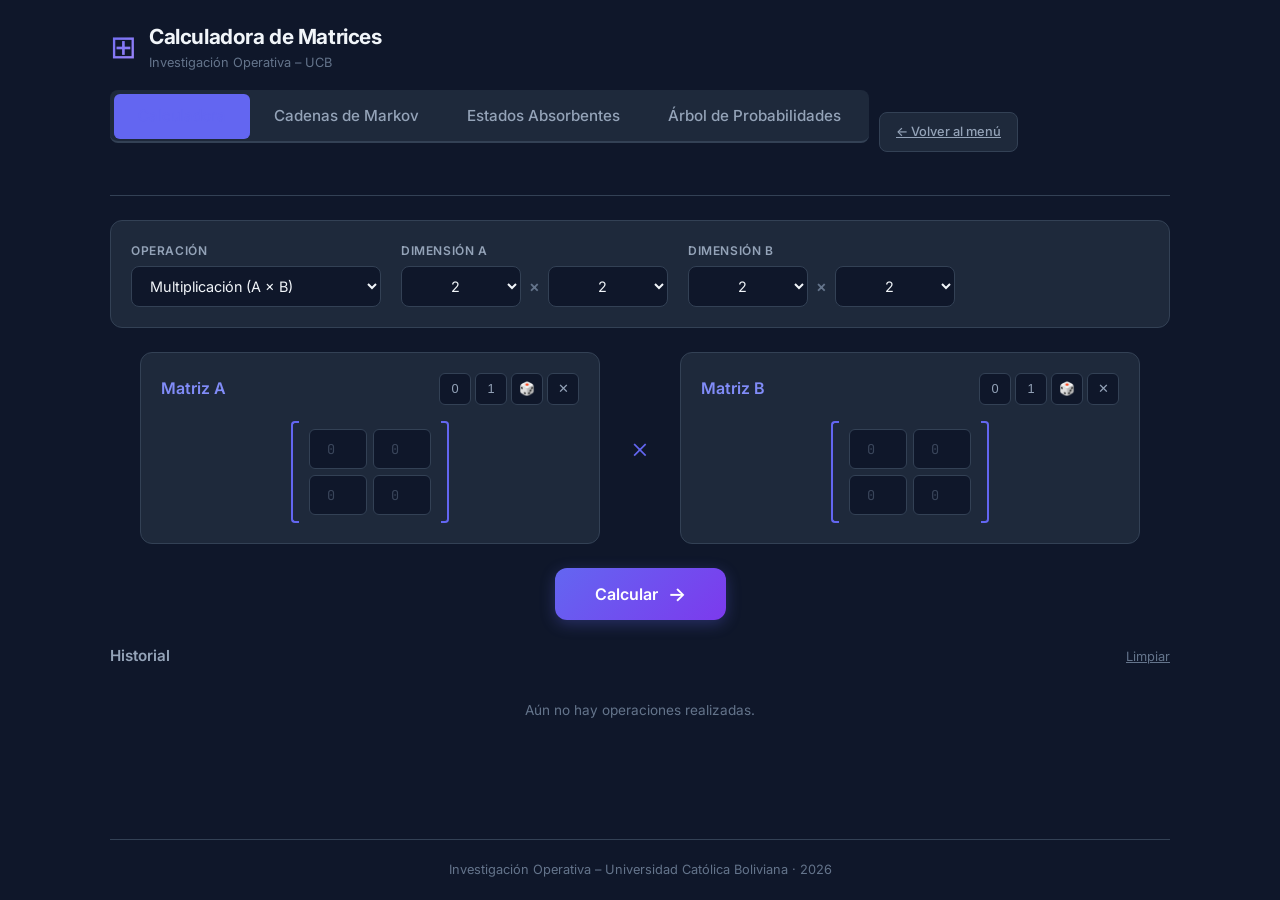
==== commit dbfd8c14: "Improve UI" ====
--- a/frontend/markov.html
+++ b/frontend/markov.html
@@ -20,12 +20,15 @@
                         <p class="subtitle">Investigación Operativa – UCB</p>
                     </div>
                 </div>
-                <nav class="nav-tabs">
-                    <button class="nav-tab active" data-tab="calculator">Calculadora</button>
-                    <button class="nav-tab" data-tab="markov">Cadenas de Markov</button>
-                    <button class="nav-tab" data-tab="absorbing">Estados Absorbentes</button>
-                    <button class="nav-tab" data-tab="tree">Árbol de Probabilidades</button>
-                </nav>
+                <div class="header-actions">
+                    <nav class="nav-tabs">
+                        <button class="nav-tab active" data-tab="calculator">Calculadora</button>
+                        <button class="nav-tab" data-tab="markov">Cadenas de Markov</button>
+                        <button class="nav-tab" data-tab="absorbing">Estados Absorbentes</button>
+                        <button class="nav-tab" data-tab="tree">Árbol de Probabilidades</button>
+                    </nav>
+                    <a class="btn-secondary" href="/">← Volver al menú</a>
+                </div>
             </div>
         </header>
 
--- a/frontend/css/styles.css
+++ b/frontend/css/styles.css
@@ -65,6 +65,14 @@
     gap: 16px;
 }
 
+.header-actions {
+    display: flex;
+    flex-wrap: wrap;
+    align-items: center;
+    justify-content: flex-end;
+    gap: 10px;
+}
+
 .logo {
     display: flex;
     align-items: center;
@@ -1578,7 +1586,332 @@
     border-color: rgba(99, 102, 241, 0.35);
 }
 
+.queue-tabs-panel {
+    padding-bottom: 0.9rem;
+}
+
+.queue-topic-tabs {
+    display: flex;
+    flex-direction: column;
+    gap: 0.5rem;
+}
+
+.queue-topic-tab {
+    width: 100%;
+    border: 1px solid var(--border);
+    background: var(--bg-input);
+    color: var(--text-secondary);
+    border-radius: var(--radius-sm);
+    padding: 0.7rem 0.85rem;
+    font-family: var(--font-main);
+    font-size: 0.9rem;
+    font-weight: 600;
+    cursor: pointer;
+    transition: all 0.2s;
+}
+
+.queue-topic-tab:hover {
+    border-color: var(--accent);
+    color: var(--text-primary);
+}
+
+.queue-topic-tab.active {
+    background: rgba(99, 102, 241, 0.14);
+    color: var(--accent-hover);
+    border-color: var(--accent);
+}
+
+.queue-tab-content {
+    display: none;
+}
+
+.queue-tab-content.active {
+    display: block;
+}
+
+.queue-note-panel {
+    margin-top: -0.35rem;
+}
+
+.queue-note-group {
+    width: 100%;
+}
+
+.queue-note-text {
+    margin-top: 0.25rem;
+}
+
+.queue-cost-panel h3 {
+    margin-bottom: 0.35rem;
+}
+
+.queue-cost-intro {
+    margin-bottom: 0.8rem;
+}
+
+#group-economic-inputs {
+    margin-top: 0.75rem;
+}
+
+.queue-opt-toggle {
+    margin-top: 0.75rem;
+}
+
+.queue-inline-check {
+    display: inline-flex;
+    align-items: center;
+    gap: 0.45rem;
+    color: var(--text-secondary);
+    font-size: 0.9rem;
+}
+
+.queue-cost-formula {
+    margin-top: 0.55rem;
+    margin-bottom: 0;
+}
+
+.queue-theory-panel h3 {
+    font-size: 1.02rem;
+    margin-bottom: 0.85rem;
+}
+
+.queue-theory-intro {
+    margin-top: -0.25rem;
+    margin-bottom: 0.9rem;
+}
+
+.queue-def-grid {
+    display: grid;
+    grid-template-columns: 1fr;
+    gap: 0.75rem;
+    margin-bottom: 1rem;
+}
+
+.queue-def-card {
+    background: rgba(148, 163, 184, 0.06);
+    border: 1px solid var(--border);
+    border-radius: var(--radius-sm);
+    padding: 0.9rem;
+    box-shadow: inset 0 0 0 1px rgba(99, 102, 241, 0.06);
+}
+
+.queue-def-card h4 {
+    color: var(--accent-hover);
+    margin-bottom: 0.45rem;
+    font-size: 0.94rem;
+}
+
+.queue-def-card p {
+    color: var(--text-secondary);
+    font-size: 0.89rem;
+    margin-bottom: 0.4rem;
+}
+
+.queue-def-card p:last-child {
+    margin-bottom: 0;
+}
+
+.queue-example {
+    color: var(--text-muted);
+}
+
+.queue-law-box {
+    margin-bottom: 1rem;
+    border: 1px dashed var(--border);
+    border-radius: var(--radius-sm);
+    padding: 0.75rem;
+    background: rgba(99, 102, 241, 0.06);
+}
+
+.queue-law-box h4 {
+    margin-bottom: 0.35rem;
+    color: var(--text-primary);
+}
+
+.queue-law-box p {
+    color: var(--text-secondary);
+    font-size: 0.87rem;
+    margin-bottom: 0.2rem;
+}
+
+.queue-law-box p:last-child {
+    margin-bottom: 0;
+}
+
+.queue-model-table-title {
+    margin-top: 0.35rem;
+}
+
+.queue-model-table td,
+.queue-model-table th {
+    font-size: 0.85rem;
+}
+
+.queue-list-block {
+    margin-top: 0.9rem;
+}
+
+.queue-insight-block {
+    margin-top: 1rem;
+    border: 1px solid var(--border);
+    border-radius: var(--radius-sm);
+    padding: 0.85rem;
+}
+
+.queue-insight-block.interpretation {
+    background: rgba(59, 130, 246, 0.08);
+    border-color: rgba(59, 130, 246, 0.35);
+}
+
+.queue-insight-block.recommendations {
+    background: rgba(16, 185, 129, 0.08);
+    border-color: rgba(16, 185, 129, 0.35);
+}
+
+.queue-insight-block h4 {
+    margin-bottom: 0.6rem;
+}
+
+.queue-insight-grid {
+    display: grid;
+    grid-template-columns: 1fr;
+    gap: 0.55rem;
+}
+
+.queue-insight-card {
+    display: flex;
+    align-items: flex-start;
+    gap: 0.55rem;
+    padding: 0.55rem 0.6rem;
+    border: 1px solid var(--border);
+    border-radius: 8px;
+    background: var(--bg-input);
+}
+
+.queue-insight-index {
+    min-width: 1.4rem;
+    height: 1.4rem;
+    border-radius: 999px;
+    display: inline-flex;
+    align-items: center;
+    justify-content: center;
+    font-size: 0.74rem;
+    font-weight: 700;
+    color: var(--text-primary);
+    background: rgba(99, 102, 241, 0.3);
+}
+
+.queue-insight-text {
+    margin: 0;
+    font-size: 0.86rem;
+    color: var(--text-secondary);
+}
+
+.queue-list-block h4 {
+    margin-bottom: 0.45rem;
+}
+
+.queue-prob-section {
+    margin-top: 0.95rem;
+}
+
+.queue-badge-wrap {
+    margin-bottom: 0.35rem;
+}
+
+.queue-diagnosis-title {
+    margin-bottom: 0.25rem;
+}
+
+.queue-diagnosis-text {
+    margin-bottom: 0;
+}
+
+.queue-economic-block {
+    margin-bottom: 0.95rem;
+}
+
+.queue-economic-decision {
+    margin: 0.45rem 0 0.65rem;
+    padding: 0.55rem 0.65rem;
+    border: 1px solid rgba(99, 102, 241, 0.35);
+    border-radius: 8px;
+    background: rgba(99, 102, 241, 0.08);
+    color: var(--text-primary);
+    font-weight: 500;
+}
+
+.queue-economic-block h4,
+.queue-optimization-block h4 {
+    margin-bottom: 0.35rem;
+}
+
+.queue-optimization-block {
+    margin-top: 0.8rem;
+    border: 1px solid var(--border);
+    border-radius: var(--radius-sm);
+    padding: 0.75rem;
+    background: rgba(99, 102, 241, 0.05);
+}
+
+.queue-requested-pn {
+    margin-top: 0.95rem;
+    padding: 0.9rem 1rem;
+    border-radius: 12px;
+    background: rgba(14, 116, 144, 0.18);
+    border: 1px solid rgba(34, 211, 238, 0.38);
+}
+.queue-requested-pn h4 {
+    margin: 0 0 0.45rem;
+    color: #67e8f9;
+    font-size: 0.98rem;
+}
+.queue-requested-pn-text {
+    margin: 0;
+    color: #e0f2fe;
+    font-weight: 700;
+    font-size: 1.02rem;
+    letter-spacing: 0.01em;
+}
+
+.queue-opt-summary {
+    color: var(--text-secondary);
+    margin-bottom: 0.35rem;
+}
+
+.queue-gain-positive {
+    color: var(--success);
+    font-weight: 600;
+    margin-bottom: 0.55rem;
+}
+
+.queue-gain-neutral {
+    color: var(--text-secondary);
+    margin-bottom: 0.55rem;
+}
+
+.queue-best-row {
+    outline: 1px solid rgba(34, 197, 94, 0.45);
+    background: rgba(34, 197, 94, 0.08);
+}
+
 @media (min-width: 769px) {
+    .queue-topic-tabs {
+        flex-direction: row;
+    }
+
+    .queue-topic-tab {
+        width: auto;
+    }
+
+    .queue-def-grid {
+        grid-template-columns: 1fr 1fr;
+    }
+
+    .queue-insight-grid {
+        grid-template-columns: 1fr 1fr;
+    }
+
     .topic-grid {
         grid-template-columns: 1fr 1fr;
     }
